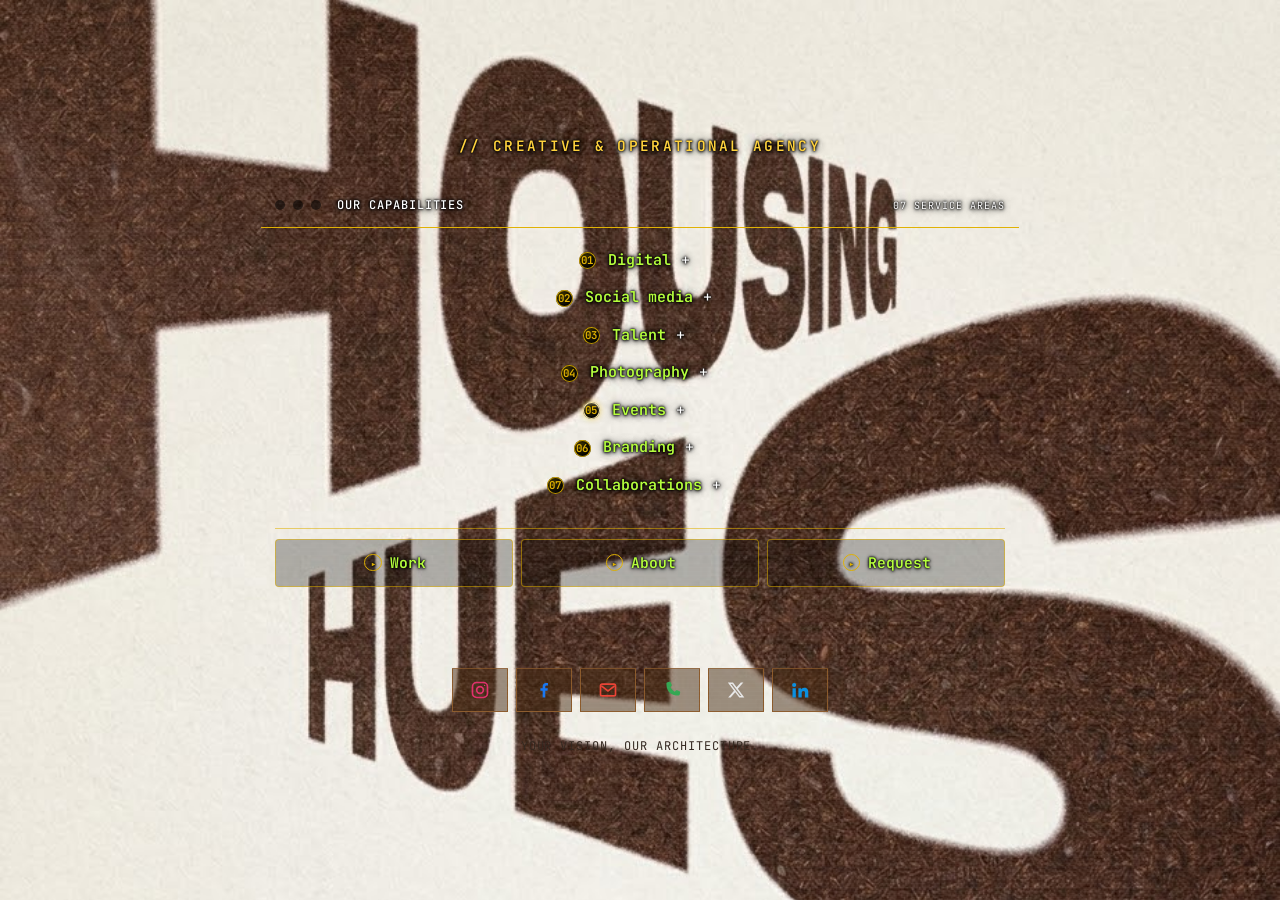
==== index.html @ b7e32d5a "Events: 1st headliner, more in store Co-Authored-By: Claude Sonnet 5.5 <noreply@anthropic.com> Claud" ====
<!doctype html>
<html lang="en">
<head>
<meta charset="utf-8">
<meta name="viewport" content="width=device-width,initial-scale=1,viewport-fit=cover">
<title>Housing Hues</title>
<link rel="stylesheet" href="https://fonts.googleapis.com/css2?family=Anton&family=JetBrains+Mono:wght@400;500&display=swap">
<style>
/* Layout: one glitching wordmark on black, then a single terminal window listing the work. Gold on black, condensed heads, mono body. */
:root{
  --bg:#000000;
  --fg:#f2f2f2;
  --ghost:#8a8a8a;
  --dim:#7d7d7d;
  --c1:#ff4d8d;--c2:#3ddcff;--c3:#b6ff3d;--c4:#ffd23d;
  --gold:#e0b100;
  --panel:#0b0b0b;
  --line:#262626;
  --display:"Anton","Impact","Arial Narrow",sans-serif;
  --mono:"JetBrains Mono","Fira Code",ui-monospace,Menlo,Consolas,monospace;
  color-scheme:dark;
}
*{box-sizing:border-box}
html{min-height:100%;overflow-x:hidden}
body{
  background:var(--bg);color:var(--fg);font-family:var(--mono);font-size:15px;line-height:1.7;margin:0;
  padding-block:0;padding-left:max(16px,env(safe-area-inset-left,0px));padding-right:max(16px,env(safe-area-inset-right,0px));
  min-height:100svh;min-height:100dvh;overflow-x:hidden;overflow-y:auto;display:flex;flex-direction:column;align-items:center;justify-content:center;gap:clamp(10px,2.6svh,24px);
  padding-top:env(safe-area-inset-top,0px);padding-bottom:max(10px,env(safe-area-inset-bottom,0px));
}
:focus-visible{outline:2px solid var(--gold);outline-offset:3px}
.sr-only{position:absolute;width:1px;height:1px;padding:0;margin:-1px;overflow:hidden;clip:rect(0,0,0,0);white-space:nowrap;border:0}

/* hero */
.hero{position:relative;flex:none;width:min(100vw,922px);aspect-ratio:922/1152;background:linear-gradient(to bottom,transparent 80%,var(--bg) 100%) center/100% 100% no-repeat,linear-gradient(to right,var(--bg) 0%,transparent 5%,transparent 95%,var(--bg) 100%) center/100% 100% no-repeat,url('housing-hues-hero-background.jpg') center/100% 100% no-repeat}
.stack{position:absolute;left:0;right:0;bottom:22%;display:grid;gap:clamp(6px,1.6svh,14px);justify-items:center;text-align:center;min-width:0}
.word{position:relative;width:min(100%,760px);margin:0;line-height:0;animation:jolt 4s steps(1) infinite}
.wordmark{display:block;width:100%;height:auto;overflow:visible}
.wordmark-text{font-family:var(--display);font-size:104px;letter-spacing:2px;fill:var(--c3);stroke:#263316;stroke-width:2px;paint-order:stroke fill;filter:drop-shadow(2px 0 var(--c1)) drop-shadow(-2px 0 var(--c2))}
.wordmark-cursor{position:absolute;right:8%;top:69%;display:block;width:clamp(4px,.8vw,7px);height:clamp(15px,2.5vw,23px);background:var(--gold);box-shadow:0 0 10px color-mix(in srgb,var(--gold) 55%,transparent);animation:blink 1s steps(1) infinite}
.sub{margin:0;font-size:clamp(.62rem,min(2.4vw,1.9svh),.9rem);letter-spacing:.16em;text-transform:uppercase;color:#342820}
.logo{width:auto;height:clamp(44px,11svh,100px);mix-blend-mode:lighten;animation:jolt 4s steps(1) infinite}
.cursor{display:inline-block;width:.42em;height:.8em;margin-left:.1em;background:var(--fg);vertical-align:-.04em;animation:blink 1s steps(1) infinite}

/* terminal */
.wrap{flex:none;width:100%;max-width:760px;margin-inline:auto;padding-bottom:0}
.term{background:transparent;color:var(--fg);border:1px solid transparent;border-radius:6px;overflow:hidden}
.term-bar{display:flex;align-items:center;gap:8px;padding:clamp(8px,1.5svh,12px) 14px;border-bottom:1px solid var(--line);font-size:12px;color:var(--dim)}
.term-bar i{width:10px;height:10px;border-radius:50%;background:#2a2a2a;display:block}
.term-title{margin:0 0 0 8px;color:#fff;font-size:12px;font-weight:500;letter-spacing:.08em;text-transform:uppercase}.term-bar .cnt{margin-left:auto;font-style:normal;font-size:10px;letter-spacing:.1em;text-transform:uppercase;color:#fff}
.cnt{margin-left:auto;white-space:nowrap;font-style:normal;font-size:11px;letter-spacing:.12em;color:#2f7bff}.cnt.red{color:#ff3b3b}.cnt .live-label{color:var(--c3)}.cnt .num{color:#2f7bff;font-weight:inherit}
.prog{height:2px;background:var(--line)}
.prog b{display:block;height:100%;width:100%;background:var(--gold);transition:width .5s ease}
.ln.pending .nm{color:var(--dim)}
.ln.pending .id{opacity:.25}
.ln.hit{animation:hit .7s ease-out}
@keyframes hit{0%{background:rgba(224,177,0,.28)}100%{background:transparent}}
.cnt.run{animation:blink 1s steps(1) infinite}
.code{margin:0;padding:clamp(8px,1.5svh,14px) 0;font-size:clamp(11px,min(3.1vw,2.1svh),14px);overflow-x:hidden;font:inherit;white-space:normal}
.ln{display:grid;grid-template-columns:38px minmax(0,1fr);gap:0;padding:clamp(1px,.5svh,3px) 14px clamp(1px,.5svh,3px) 0;white-space:normal;word-break:break-word;transition:background-color .16s ease,box-shadow .16s ease}
.ln:active{background:rgba(224,177,0,.16);box-shadow:inset 2px 0 var(--gold)}
.ln:hover{background:rgba(224,177,0,.07)}
.ln .n{text-align:right;padding-right:10px;white-space:nowrap;color:#4a4a4a;user-select:none}
.k{color:var(--c2)}.s{color:var(--c3)}.g{color:var(--gold)}.d{color:var(--dim)}
.ln a{color:inherit;text-decoration:none}.ln a:hover,.ln a:focus-visible{text-decoration:underline;text-underline-offset:3px}
.ln details{min-width:0}.ln summary{cursor:pointer;list-style:none;display:flex;align-items:center;gap:10px;padding:5px 12px 5px 0;color:#fff;text-shadow:0 1px 5px #000}.ln summary::-webkit-details-marker{display:none}.ln summary:focus-visible{outline:2px solid var(--gold);outline-offset:2px}.ln details[open] summary{color:#ffd23d;background-color:rgba(224,177,0,.08)}.ln .nm{font-weight:600}
.ln details[open] .dr{animation:details-in .18s ease-out both}
@keyframes details-in{from{opacity:.72;transform:translateY(-3px)}to{opacity:1;transform:translateY(0)}}
.ln summary::after{content:' +';color:var(--dim)}.ln details[open] summary::after{content:' −'}
@media (max-width:520px){.sx{display:none}.ln .id{margin:0 .6em 0 0}.ln summary{font-size:1.05em}.ln summary::after{float:right}}
.dr{margin:4px 0 8px;padding-left:14px;border-left:1px solid var(--line);font-size:.92em;color:var(--dim)}
.dr p{margin:0 0 4px}.dr a{color:var(--gold)}.dr .pg a{margin-right:12px;white-space:nowrap}
.id{display:inline-grid;place-items:center;width:1.45em;height:1.45em;border:1px solid var(--gold);border-radius:50%;color:var(--gold);font-size:.8em;margin:0 .2em;vertical-align:.05em}
.contact{position:relative;isolation:isolate;margin-top:clamp(8px,2svh,18px);padding:10px 12px;border:1px solid color-mix(in srgb,var(--gold) 42%,var(--line));border-left:3px solid var(--gold);background:linear-gradient(115deg,rgba(255,196,87,.09),rgba(12,15,20,.72) 38%,rgba(12,15,20,.92));box-shadow:0 8px 28px rgba(0,0,0,.24),inset 0 1px rgba(255,255,255,.035);transition:opacity .6s ease;overflow:hidden}
.contact::after{content:"";position:absolute;z-index:-1;top:-55%;left:-30%;width:45%;height:210%;background:linear-gradient(90deg,transparent,rgba(255,216,137,.09),transparent);transform:skewX(-22deg);pointer-events:none}
.contact.pending{opacity:0}
.contact-label{display:flex;align-items:center;justify-content:space-between;gap:12px;color:var(--dim);font:500 9px/1.2 "JetBrains Mono",monospace;letter-spacing:.15em;text-transform:uppercase}
.contact-label .online{display:inline-flex;align-items:center;gap:6px;color:var(--gold);letter-spacing:.1em}
.contact-label .online::before{content:"";width:6px;height:6px;border-radius:50%;background:#74e3a1;box-shadow:0 0 9px #74e3a1;animation:signal 1.6s ease-in-out infinite}
.contact-links{display:grid;grid-template-columns:repeat(3,minmax(0,1fr));gap:7px;margin-top:9px}
.contact-link{position:relative;display:flex;min-width:0;align-items:center;justify-content:center;gap:7px;padding:9px 8px;border:1px solid rgba(255,255,255,.09);background:rgba(255,255,255,.035);color:var(--fg);font-size:clamp(10px,1.75svh,13px);text-decoration:none;white-space:nowrap;overflow:hidden;transition:background .2s ease,border-color .2s ease,transform .2s ease,box-shadow .2s ease}
.contact:not(.pending) .contact-link{animation:channel-in .65s cubic-bezier(.2,.85,.25,1) both}
.contact:not(.pending) .contact-link:nth-child(2){animation-delay:.08s}.contact:not(.pending) .contact-link:nth-child(3){animation-delay:.16s}.contact:not(.pending) .contact-link:nth-child(4){animation-delay:.24s}.contact:not(.pending) .contact-link:nth-child(5){animation-delay:.32s}
.contact-link span{min-width:0;overflow:hidden;text-overflow:ellipsis}
.contact-link:hover,.contact-link:focus-visible{transform:translateY(-2px);background:rgba(255,196,87,.1);border-color:color-mix(in srgb,var(--gold) 65%,transparent);box-shadow:0 5px 18px rgba(255,196,87,.1);outline:none}
.contact-link:focus-visible{outline:2px solid var(--gold);outline-offset:2px}
.contact-link svg{width:1.1em;height:1.1em;flex:none}
.instagram svg{color:#e1306c}.facebook svg{color:#1877f2}.email svg{color:#ea4335}.call svg{color:#34a853}.x svg{color:#e7e7e7}.linkedin svg{color:#0a8fe0}
@keyframes channel-in{0%{opacity:0;transform:translateY(12px) scale(.96);clip-path:inset(0 0 100% 0)}70%{opacity:1;clip-path:inset(0)}100%{transform:translateY(0) scale(1);clip-path:inset(0)}}
@keyframes signal{50%{opacity:.42;box-shadow:0 0 3px #74e3a1}}

footer{padding-block:0;display:flex;justify-content:center;text-align:center;gap:12px;flex-wrap:wrap;font-size:12px;color:var(--dim);letter-spacing:.08em;text-transform:uppercase}

/* scanlines */
.scan{position:fixed;inset:0;pointer-events:none;background:repeating-linear-gradient(to bottom,transparent 0 3px,rgba(255,255,255,.018) 3px 4px)}
.bar{position:fixed;left:0;right:0;height:14vh;top:-20vh;pointer-events:none;background:linear-gradient(to bottom,transparent,rgba(255,255,255,.035),transparent);animation:roll 16s linear infinite}
@keyframes blink{50%{opacity:0}}
@keyframes roll{to{top:120vh}}
@keyframes jolt{0%,91%,100%{transform:none}92%{transform:translate(-6px,1px) skewX(-6deg)}94%{transform:translate(5px,-2px) skewX(4deg)}96%{transform:translate(-2px,0)}}
@keyframes slice-a{0%{clip-path:inset(0 0 100% 0)}10%{clip-path:inset(12% 0 70% 0)}20%{clip-path:inset(55% 0 20% 0)}30%{clip-path:inset(0 0 100% 0)}60%{clip-path:inset(78% 0 6% 0)}70%{clip-path:inset(30% 0 52% 0)}80%{clip-path:inset(0 0 100% 0)}}
@keyframes slice-b{0%{clip-path:inset(0 0 100% 0)}15%{clip-path:inset(40% 0 38% 0)}25%{clip-path:inset(8% 0 82% 0)}35%{clip-path:inset(0 0 100% 0)}65%{clip-path:inset(62% 0 14% 0)}75%{clip-path:inset(20% 0 66% 0)}85%{clip-path:inset(0 0 100% 0)}}
@media (prefers-reduced-motion:reduce){.cnt.run,.ln.hit,.word,.wordmark-cursor,.bar,.logo,.ln details[open] .dr{animation:none}.contact-label .online::before{animation:none}.contact:not(.pending) .contact-link{animation:none}}
@media (max-width:520px){body{justify-content:flex-start;gap:clamp(12px,3svh,20px);padding-top:max(16px,env(safe-area-inset-top,0px));padding-bottom:max(16px,env(safe-area-inset-bottom,0px))}.ln{grid-template-columns:30px minmax(0,1fr)}.term-bar{padding-inline:10px}.term-bar .cnt{font-size:9px}.contact-links{grid-template-columns:repeat(2,minmax(0,1fr))}.contact-link:last-child:nth-child(odd){grid-column:1/-1}}

/* full-page lettering background, services box transparent, vivid text with dark halo */
:root{--bg:#eeeae0;color-scheme:light}
html{background:var(--bg) url('housing-hues-hero-background.jpg') center top/cover no-repeat fixed}
body{background:transparent;color:#342820}
.hero{width:100%;aspect-ratio:auto;background:none}
.stack{position:static}
.term{background:transparent;border-color:transparent}
.term-bar,.ln summary,.ln .n,.dr,.cnt{text-shadow:0 0 2px #000,0 0 3px #000,0 1px 4px #000,0 0 8px rgba(0,0,0,.85)}
.term-bar{color:#f2f2f2;border-bottom-color:var(--gold)}
.term-bar i{background:rgba(0,0,0,.55)}
.ln .n{color:#e8e8e8}
.ln .s,.ln .nm,.ln.pending .nm{color:#b6ff3d;font-weight:600}
.ln .id{border-color:var(--gold);color:var(--gold);background:rgba(0,0,0,.7);text-shadow:none}
.ln summary::after{color:#fff}
.ln:hover{background:rgba(0,0,0,.18)}
.dr{color:#fff;border-left-color:var(--gold)}
.dr a{color:#ffd23d;font-weight:600}
.cnt .lv,.cnt .live-label{color:#b6ff3d;font-weight:700}.cnt .num{color:#5b9bff;font-weight:700}.cnt.red{color:#ff5a5a}.cnt{color:#5b9bff}
.prog b{background:var(--gold)}
footer{color:#342820}
.sub{color:#ffd23d;font-weight:600;text-shadow:0 0 2px #000,0 0 3px #000,0 1px 4px #000,0 0 8px rgba(0,0,0,.85)}
@media (max-width:520px){body{justify-content:flex-end;padding-bottom:max(28px,env(safe-area-inset-bottom,0px))}}
.more{display:flex;gap:10px;margin:10px 14px 4px 38px;padding-top:10px;border-top:1px solid rgba(224,177,0,.55)}.more a{flex:1;display:flex;align-items:center;justify-content:center;gap:8px;min-height:48px;color:#b6ff3d;font-weight:600;text-decoration:none;border:1px solid rgba(224,177,0,.55);border-radius:4px;background:rgba(0,0,0,.28);text-shadow:0 0 2px #000,0 0 3px #000,0 1px 4px #000}.more a:hover,.more a:focus-visible{background:rgba(0,0,0,.45);text-decoration:underline;text-underline-offset:3px}.more .id{color:var(--gold)}@media (max-width:520px){.more{margin-left:30px}}
.contact-links{display:flex;flex-wrap:nowrap;justify-content:center;gap:8px;margin-top:8px}.contact-link{flex:1 1 0;max-width:56px;min-width:40px;height:44px;padding:0}.contact-link:last-child:nth-child(odd){grid-column:auto}.contact-link span{position:absolute;width:1px;height:1px;overflow:hidden;clip:rect(0 0 0 0);white-space:nowrap}.contact-link svg{width:20px;height:20px}
.note{display:flex;align-items:center;justify-content:space-between;gap:12px;margin:6px 14px 0 38px;min-height:34px;color:#fff;font-size:12px;letter-spacing:.04em;text-shadow:0 0 2px #000,0 0 3px #000,0 1px 4px #000}.note-text{margin:0;min-width:0}.note-text.typing::after{content:"▌";margin-left:2px;animation:blink 1s steps(1) infinite}.react{display:flex;gap:2px;flex:none}.react button{background:none;border:0;color:#fff;opacity:.45;padding:0;width:30px;height:30px;display:grid;place-items:center;cursor:pointer;filter:drop-shadow(0 0 2px #000)}.react button:hover,.react button:focus-visible{opacity:.9}.react button[aria-pressed="true"]{opacity:1}.react svg{width:14px;height:14px}.react[hidden]{display:none}@media (max-width:520px){.note{margin-left:30px}}
.note{flex-direction:column;justify-content:center;text-align:center;gap:0;margin:8px 14px 0}.note-text{min-height:1.7em}.react{justify-content:center}.react[hidden]{display:flex;visibility:hidden}@media (max-width:520px){.note{margin:8px 14px 0}}
.ln summary{justify-content:center;padding-right:0}.ln summary::after{float:none}.ln .s{flex:0 1 auto}.dr{text-align:center;border-left:0;padding-left:0}.dr .pg a{margin:0 6px}@media (max-width:520px){.ln summary::after{float:none}}
.ln,.ln{grid-template-columns:minmax(0,1fr)}.ln .n{display:none}.more{margin-left:14px;margin-right:14px}@media (max-width:520px){.ln{grid-template-columns:minmax(0,1fr);padding-left:0}.more{margin-left:14px}}
.ln summary{padding-top:6px;padding-bottom:6px}.ln{padding-top:0;padding-bottom:0}
.ln summary .id{width:auto;min-width:2.1em;height:1.7em;padding:0 .4em;border-radius:999px;font-size:.72em;font-variant-numeric:tabular-nums;letter-spacing:.04em;transition:background-color .16s ease,color .16s ease}
.ln details[open] summary .id{background:var(--gold);color:#000}
.id.live{position:relative}.id.live::after{content:"";position:absolute;top:-2px;right:-2px;width:7px;height:7px;border-radius:50%;background:#74e3a1;box-shadow:0 0 8px #74e3a1;animation:signal 1.6s ease-in-out infinite}
@media (prefers-reduced-motion:reduce){.id.live::after{animation:none}}
.ln summary button.id{appearance:none;-webkit-appearance:none;font-family:inherit;line-height:1;cursor:pointer;position:relative}
.ln summary button.id::before{content:"";position:absolute;inset:-13px}
.ln summary button.id{display:flex;width:calc(2.5em - 10px);height:calc(2.5em - 10px);min-width:0;padding:0;border-radius:50%;border:0;background:transparent;box-shadow:none;font-weight:600}
.ln summary button.id .coin{display:grid;place-items:center;flex:1 1 auto;align-self:stretch;border-radius:50%;background:radial-gradient(circle at 35% 30%,#3a3000,#000 70%);box-shadow:inset 0 0 0 1px rgba(224,177,0,.85);will-change:transform;animation:hh-idle 5s ease-in-out infinite;animation-delay:calc(var(--i,0) * -.7s)}
.ln details[open] summary button.id{background:transparent;color:var(--gold)}
.ln summary button.id[aria-expanded="true"] .coin{background:var(--gold);color:#000;animation:hh-sway 5s ease-in-out infinite;animation-delay:0s}
.ln summary button.id.flip .coin{animation:hh-flip 1.5s cubic-bezier(.16,.8,.24,1) 1 both;animation-delay:0s}
@keyframes hh-idle{0%,100%{transform:perspective(220px) rotateX(0)}50%{transform:perspective(220px) rotateX(35deg)}}
@keyframes hh-flip{from{transform:perspective(220px) rotateY(0)}to{transform:perspective(220px) rotateY(720deg)}}
@keyframes hh-sway{0%,100%{transform:perspective(220px) rotateY(0)}25%{transform:perspective(220px) rotateY(18deg)}75%{transform:perspective(220px) rotateY(-18deg)}}
.info{margin:4px 14px 10px;padding:10px 12px;border:1px solid var(--gold);background:rgba(0,0,0,.55);color:#fff;text-align:center;font-size:.92em;text-shadow:0 0 2px #000,0 0 3px #000,0 1px 4px #000;animation:details-in .18s ease-out both}
.info[hidden]{display:none}
.info p{margin:0 0 6px}
.info .cta{color:#ffd23d;font-weight:600;text-decoration:none}
.info .cta:hover,.info .cta:focus-visible{text-decoration:underline;text-underline-offset:3px}
.contact{padding:0;border:0;background:none;box-shadow:none;overflow:visible}
.contact::after{display:none}
.contact-links{margin-top:0}
.contact-link{border:1.5px solid #8b5a2b;background:rgba(70,42,18,.5)}
@media (prefers-reduced-motion:reduce){.ln summary button.id .coin,.ln summary button.id[aria-expanded="true"] .coin,.ln summary button.id.flip .coin{animation:none}.info{animation:none}}
.more{gap:8px}.more a{gap:6px;padding:0 6px;font-size:.92rem;white-space:nowrap}.more .id{font-size:.8em}.more a{min-width:0}@media (max-width:340px){.more a{font-size:.78rem;gap:4px;padding:0 4px}}
.info .hk{font-weight:700;letter-spacing:.02em;margin-bottom:4px}
.dr .dh{font-weight:700;color:#fff}.dh .tap{color:var(--gold,#e0b100);margin-right:4px;font-size:.85em}
.id.live::after{display:none}
.ln summary button.id.live .coin{position:relative;overflow:hidden;box-shadow:inset 0 0 0 1px rgba(255,236,170,.95),inset 0 2px 3px rgba(255,255,255,.35),0 0 6px rgba(224,177,0,.55)}
.ln summary button.id.live .coin::after{content:"";position:absolute;inset:-10%;border-radius:50%;pointer-events:none;mix-blend-mode:screen;background:linear-gradient(115deg,transparent 32%,rgba(255,255,255,.9) 47%,rgba(255,244,200,.25) 56%,transparent 68%);transform:translateX(-135%);animation:hh-sheen 3.4s ease-in-out infinite}
@keyframes hh-sheen{0%,50%{transform:translateX(-135%)}80%,100%{transform:translateX(135%)}}
@media (prefers-reduced-motion:reduce){.ln summary button.id.live .coin::after{animation:none;transform:translateX(0);opacity:.4}}
</style>
</head>
<body>
<section class="hero">
  <div class="stack">
    <h1 class="sr-only">Housing Hues</h1>
    <p class="sub">// Creative &amp; Operational Agency</p>
  </div>
</section>

<main class="wrap">
  <div class="term">
    <div class="term-bar"><i></i><i></i><i></i><h2 class="term-title">Our capabilities</h2><span class="cnt">07 service areas</span></div>
    <section class="code" aria-label="Housing Hues service areas">
      <div class="ln"><details><summary><button type="button" class="id" aria-expanded="false" aria-controls="info-1" aria-label="01 Digital: full breakdown"><span class="coin">01</span></button><span class="s"><span class="nm">Digital</span></span></summary><div class="dr"><p class="dh"><span class="tap" aria-hidden="true">◉</span> Your business, built to run online.</p><p class="pg"><a href="https://www.instagram.com/huesinit/" target="_blank" rel="noopener">@huesinit ↗</a><a href="https://www.facebook.com/huesforit" target="_blank" rel="noopener">Hues In IT (Facebook) ↗</a></p></div></details><div class="info" id="info-1" hidden><p>Websites, funnels and digital marketing playbooks, designed and built around how you actually work. Need something that doesn't exist yet? We build custom tools and software too.</p><a class="cta" href="request.html?service=Digital">Request this →</a></div></div>
      <div class="ln"><details><summary><button type="button" class="id" aria-expanded="false" aria-controls="info-2" aria-label="02 Social media: full breakdown"><span class="coin">02</span></button><span class="s"><span class="nm">Social media</span></span></summary><div class="dr"><p class="dh"><span class="tap" aria-hidden="true">◉</span> Pages that look like the brand and work like a business.</p><p class="pg"><a href="https://www.instagram.com/easychanaa/" target="_blank" rel="noopener">Easy Chanaa ↗</a> <a href="https://www.instagram.com/housinghues/" target="_blank" rel="noopener">Housing Hues ↗</a></p></div></details><div class="info" id="info-2" hidden><p>Content and page management for brands and creators. The team that makes the visuals also runs the page, so the feed, the look and the message stay in step.</p><a class="cta" href="request.html?service=Social%20media">Request this →</a></div></div>
      <div class="ln"><details><summary><button type="button" class="id" aria-expanded="false" aria-controls="info-3" aria-label="03 Talent: full breakdown"><span class="coin">03</span></button><span class="s"><span class="nm">Talent</span></span></summary><div class="dr"><p class="dh"><span class="tap" aria-hidden="true">◉</span> Book the people we manage, through one team.</p><a href="talent.html">Meet the talent →</a></div></details><div class="info" id="info-3" hidden><p>Models and artists we represent, for shoots, shows and campaigns. Tell us the job, the date and the budget. We confirm availability and fees, so you deal with one contact, not five.</p><a class="cta" href="request.html?service=Talent">Request this →</a></div></div>
      <div class="ln"><details><summary><button type="button" class="id" aria-expanded="false" aria-controls="info-4" aria-label="04 Photography: full breakdown"><span class="coin">04</span></button><span class="s"><span class="nm">Photography</span></span></summary><div class="dr"><p class="dh"><span class="tap" aria-hidden="true">◉</span> Pictures that carry the brand.</p><a href="https://www.instagram.com/018productions/" target="_blank" rel="noopener">@018productions →</a></div></details><div class="info" id="info-4" hidden><p>Shoots, portraits and campaign photography with 018 Productions, planned around what the work has to do, not just how it looks.</p><a class="cta" href="request.html?service=Photography">Request this →</a></div></div>
      <div class="ln"><details><summary><button type="button" class="id live" aria-expanded="false" aria-controls="info-5" aria-label="05 Events: full breakdown"><span class="coin">05</span></button><span class="s"><span class="nm">Events</span></span></summary><div class="dr"><p class="dh"><span class="tap" aria-hidden="true">◉</span> Events people turn up for.</p><a href="https://www.instagram.com/mrwaitsi_/p/DfP0VzdOXqB/?hl=en" target="_blank" rel="noopener">Event announcement ↗</a> <a href="https://www.instagram.com/sfi.lata/" target="_blank" rel="noopener">@sfi.lata →</a></div></details><div class="info" id="info-5" hidden><p>Production, promotion and live experiences, with the line-up, the promo and the content working as one plan.</p><p><strong>UP NEXT //</strong> Klerksdorp Summer Blow · 19 Dec 2026 · New Axis at Thys Joint</p><p>1st headliner: Bafana ba Mopresso · MC: Boyofcheese · Many more in store.</p><p>In collaboration with Creativeskonnect, Fwesh Visuals and Thys Joint.</p><a class="cta" href="request.html?service=Events">Request this →</a></div></div>
      <div class="ln"><details><summary><button type="button" class="id" aria-expanded="false" aria-controls="info-6" aria-label="06 Branding: full breakdown"><span class="coin">06</span></button><span class="s"><span class="nm">Branding</span></span></summary><div class="dr"><p class="dh"><span class="tap" aria-hidden="true">◉</span> A brand that holds up beyond the logo.</p><a href="branding.html">See the work →</a></div></details><div class="info" id="info-6" hidden><p>Identity, visual systems, campaign creative, character design and brand world-building. The whole look, built to carry across the page, the poster and the screen.</p><a class="cta" href="request.html?service=Branding">Request this →</a></div></div>
      <div class="ln"><details><summary><button type="button" class="id" aria-expanded="false" aria-controls="info-7" aria-label="07 Collaborations: full breakdown"><span class="coin">07</span></button><span class="s"><span class="nm">Collaborations</span></span></summary><div class="dr"><p class="dh"><span class="tap" aria-hidden="true">◉</span> Proof of the work, and who it was with.</p><a href="collabs.html">See collaborations →</a></div></details><div class="info" id="info-7" hidden><p>People and brands we've worked with, and the posts that show it. Have an idea? Propose one.</p><a class="cta" href="request.html?service=Other">Propose a collaboration →</a></div></div>
    </section>
    <nav class="more" aria-label="More">
      <a href="work.html"><span class="id">▸</span><span class="nm">Work</span></a>
      <a href="about.html"><span class="id">▸</span><span class="nm">About</span></a>
      <a href="request.html"><span class="id">▸</span><span class="nm">Request</span></a>
    </nav>
  </div>
  <aside class="note" aria-label="Note of the day">
    <p class="note-text" id="noteText" aria-live="polite"></p>
    <div class="react" id="react" hidden>
      <button type="button" data-k="heart" aria-label="Heart"><svg viewBox="0 0 24 24" fill="none" stroke="currentColor" stroke-width="2" stroke-linecap="round" stroke-linejoin="round" aria-hidden="true"><path d="M12 21s-7-4.6-9.3-9.1C1.2 8.8 2.9 5 6.4 5c2 0 3.3 1.1 3.6 1.6.3-.5 1.6-1.6 3.6-1.6 3.5 0 5.2 3.8 3.7 6.9C19 16.4 12 21 12 21Z"/></svg></button>
      <button type="button" data-k="thumbs_down" aria-label="Thumbs down"><svg viewBox="0 0 24 24" fill="none" stroke="currentColor" stroke-width="2" stroke-linecap="round" stroke-linejoin="round" aria-hidden="true"><path d="M17 14V3M9 21l-.3-.1c-1.2-.4-1.8-1.8-1.3-3L8.5 15H4.7a2 2 0 0 1-2-2.3l1.2-7A2 2 0 0 1 5.900 4H17v10l-4 7a1.800 1.800 0 0 1-2.100.9Z"/></svg></button>
    </div>
  </aside>
  <div class="contact" aria-label="Contact Housing Hues">
    
    <div class="contact-links">
    <a class="contact-link instagram" href="https://www.instagram.com/housinghues/" target="_blank" rel="noopener" aria-label="Instagram: housinghues">
      <svg viewBox="0 0 24 24" aria-hidden="true" fill="none" stroke="currentColor" stroke-width="2"><rect x="3" y="3" width="18" height="18" rx="5"></rect><circle cx="12" cy="12" r="4"></circle><circle cx="17.5" cy="6.5" r=".8" fill="currentColor" stroke="none"></circle></svg>
      <span>housinghues</span>
    </a>
    <a class="contact-link facebook" href="https://facebook.com/HousingHues" target="_blank" rel="noopener" aria-label="Facebook: Housing Hues">
      <svg viewBox="0 0 24 24" aria-hidden="true" fill="currentColor"><path d="M13.5 21v-8h2.7l.4-3h-3.1V8.1c0-.9.3-1.6 1.6-1.6h1.7V3.8c-.3 0-1.3-.1-2.4-.1-2.4 0-4 1.5-4 4.1V10H7.7v3h2.7v8h3.1Z"></path></svg>
      <span>Housing Hues</span>
    </a>
    <a class="contact-link email" href="mailto:housinghues@gmail.com" aria-label="Email: housinghues@gmail.com">
      <svg viewBox="0 0 24 24" aria-hidden="true" fill="none" stroke="currentColor" stroke-width="2"><rect x="3" y="5" width="18" height="14" rx="2"></rect><path d="m4 7 8 6 8-6"></path></svg>
      <span>housinghues@gmail.com</span>
    </a>
    <a class="contact-link call" href="tel:+27604561732" aria-label="Call: +27 60 456 1732">
      <svg viewBox="0 0 24 24" aria-hidden="true" fill="currentColor"><path d="M6.6 2.8 9 2.2c.6-.2 1.2.1 1.5.7l1.2 2.9c.2.5.1 1.1-.3 1.5L10 8.7a14.3 14.3 0 0 0 5.3 5.3l1.4-1.4c.4-.4 1-.5 1.5-.3l2.9 1.2c.6.3.9.9.7 1.5l-.6 2.4c-.2.8-.9 1.3-1.7 1.3C10.4 18.7 5.3 13.6 5.3 4.5c0-.8.5-1.5 1.3-1.7Z"></path></svg>
      <span>Calls: +27 60 456 1732</span>
    </a>
    <a class="contact-link x" href="https://x.com/Housinghues" target="_blank" rel="noopener" aria-label="X: Housinghues">
      <svg viewBox="0 0 24 24" aria-hidden="true" fill="currentColor"><path d="M17.8 3h3L14.2 10.6 22 21h-6.1l-4.8-6.3L5.6 21h-3l7-8.1L2.2 3h6.2l4.3 5.7L17.8 3Zm-1.1 16.2h1.7L7.4 4.7H5.6l11.1 14.5Z"></path></svg>
      <span>@Housinghues</span>
    </a>
    <a class="contact-link linkedin" href="https://www.linkedin.com/in/housing-hues-undefined-91669a42a" target="_blank" rel="noopener" aria-label="LinkedIn: Housing Hues">
      <svg viewBox="0 0 24 24" aria-hidden="true" fill="currentColor"><path d="M4.98 3.5a2.5 2.5 0 1 1 0 5 2.5 2.5 0 0 1 0-5ZM3 9.75h4V21H3V9.75Zm6.5 0h3.83v1.54h.05c.53-.96 1.84-1.97 3.78-1.97 4.04 0 4.79 2.57 4.79 5.9V21h-4v-5.1c0-1.22-.02-2.78-1.8-2.78-1.8 0-2.07 1.3-2.07 2.69V21h-4V9.75Z"></path></svg>
      <span>Housing Hues</span>
    </a>
    </div>
  </div>
</main>

<div class="wrap"><footer><span>Your vision, our architecture.</span></footer></div>
<script>
(function(){
  var count=document.querySelector('.cnt'), total=document.querySelectorAll('.ln').length;
  if(!count || !total || (window.matchMedia && matchMedia('(prefers-reduced-motion: reduce)').matches)) return;
  var current=0;
  count.textContent='0' + total + ' service areas';
  function step(){
    current++;
    count.textContent='0' + current + ' / 0' + total;
    if(current < total) setTimeout(step, 55);
    else setTimeout(function(){ count.textContent='0' + total + ' service areas'; }, 180);
  }
  setTimeout(step, 80);
})();
</script>
<script>
(function(){
var B='https://hxcskyrsgvojixtjtjlx.supabase.co/rest/v1/',K='sb_publishable_uy9UK3ULBgv5Ebhx29_YLw_nQh7PuH3',H={apikey:K,Authorization:'Bearer '+K};
var t=document.getElementById('noteText'),r=document.getElementById('react'),id=null;
function ls(g,v){try{return v===undefined?localStorage.getItem(g):localStorage.setItem(g,v)}catch(e){return null}}
function type(x){
  if(window.matchMedia&&matchMedia('(prefers-reduced-motion: reduce)').matches){t.textContent=x;r.hidden=false;return}
  var i=0;t.classList.add('typing');
  (function n(){t.textContent=x.slice(0,++i);if(i<x.length)setTimeout(n,45);else{t.classList.remove('typing');r.hidden=false}})();
}
fetch(B+'notes?select=id,text&published=eq.true',{headers:H}).then(function(x){if(!x.ok)throw 0;return x.json()}).then(function(d){
  if(!d.length)return;var n=d[Math.floor(Math.random()*d.length)];id=n.id;
  var done=ls('hh-react-'+id);if(done)[].forEach.call(r.children,function(b){b.disabled=true;b.setAttribute('aria-pressed',b.dataset.k===done)});
  setTimeout(function(){type(n.text)},1400);
}).catch(function(){});
r.addEventListener('click',function(e){
  var b=e.target.closest('button');if(!b||!id||ls('hh-react-'+id))return;
  ls('hh-react-'+id,b.dataset.k);
  [].forEach.call(r.children,function(x){x.disabled=true;x.setAttribute('aria-pressed',x===b)});
  fetch(B+'reactions',{method:'POST',headers:{apikey:K,Authorization:'Bearer '+K,'Content-Type':'application/json',Prefer:'return=minimal'},body:JSON.stringify({note_id:id,kind:b.dataset.k})}).catch(function(){});
});
})();
</script>
<script>
(function(){
  var reduce=window.matchMedia&&matchMedia('(prefers-reduced-motion: reduce)').matches;
  [].forEach.call(document.querySelectorAll('.ln'),function(row,i){
    row.style.setProperty('--i',i);
    var b=row.querySelector('button.id'),p=row.querySelector('.info');
    if(!b||!p)return;
    b.addEventListener('click',function(e){
      e.preventDefault();e.stopPropagation();
      var open=b.getAttribute('aria-expanded')==='true';
      b.setAttribute('aria-expanded',String(!open));
      p.hidden=open;
      if(!open&&!reduce){b.classList.remove('flip');void b.offsetWidth;b.classList.add('flip');}
    });
    b.addEventListener('animationend',function(e){if(e.animationName==='hh-flip')b.classList.remove('flip');});
  });
})();
</script>
<div class="scan"></div>
<div class="bar"></div>
<script>window.va=window.va||function(){(window.vaq=window.vaq||[]).push(arguments)}</script><script defer src="/_vercel/insights/script.js"></script></body>
</html>
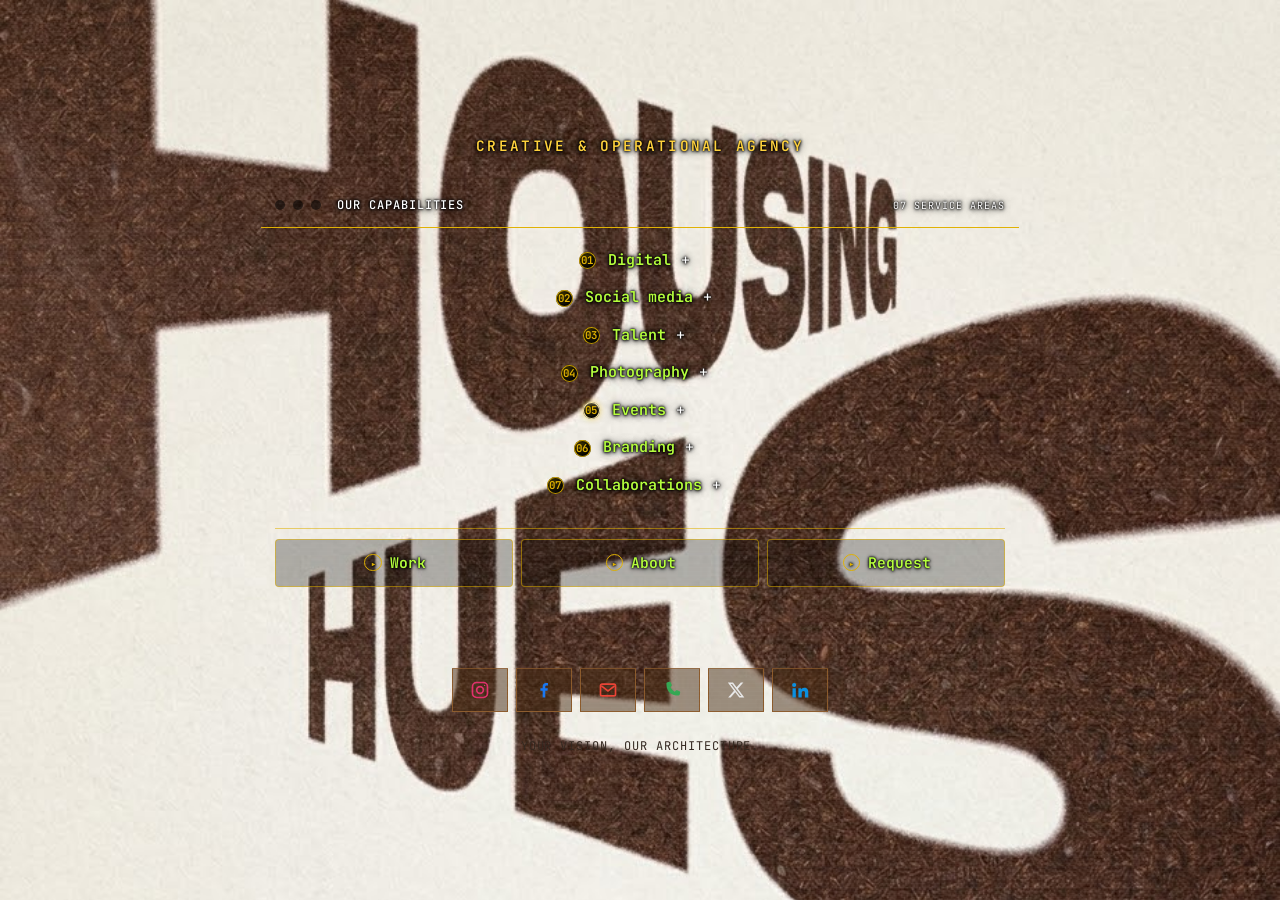
==== commit ad405d48: "Home: drop // before tagline Co-Authored-By: Claude Sonnet 5.5 <noreply@anthropic.com> Claude-Sessio" ====
--- a/index.html
+++ b/index.html
@@ -169,7 +169,7 @@
 <section class="hero">
   <div class="stack">
     <h1 class="sr-only">Housing Hues</h1>
-    <p class="sub">// Creative &amp; Operational Agency</p>
+    <p class="sub">Creative &amp; Operational Agency</p>
   </div>
 </section>
 
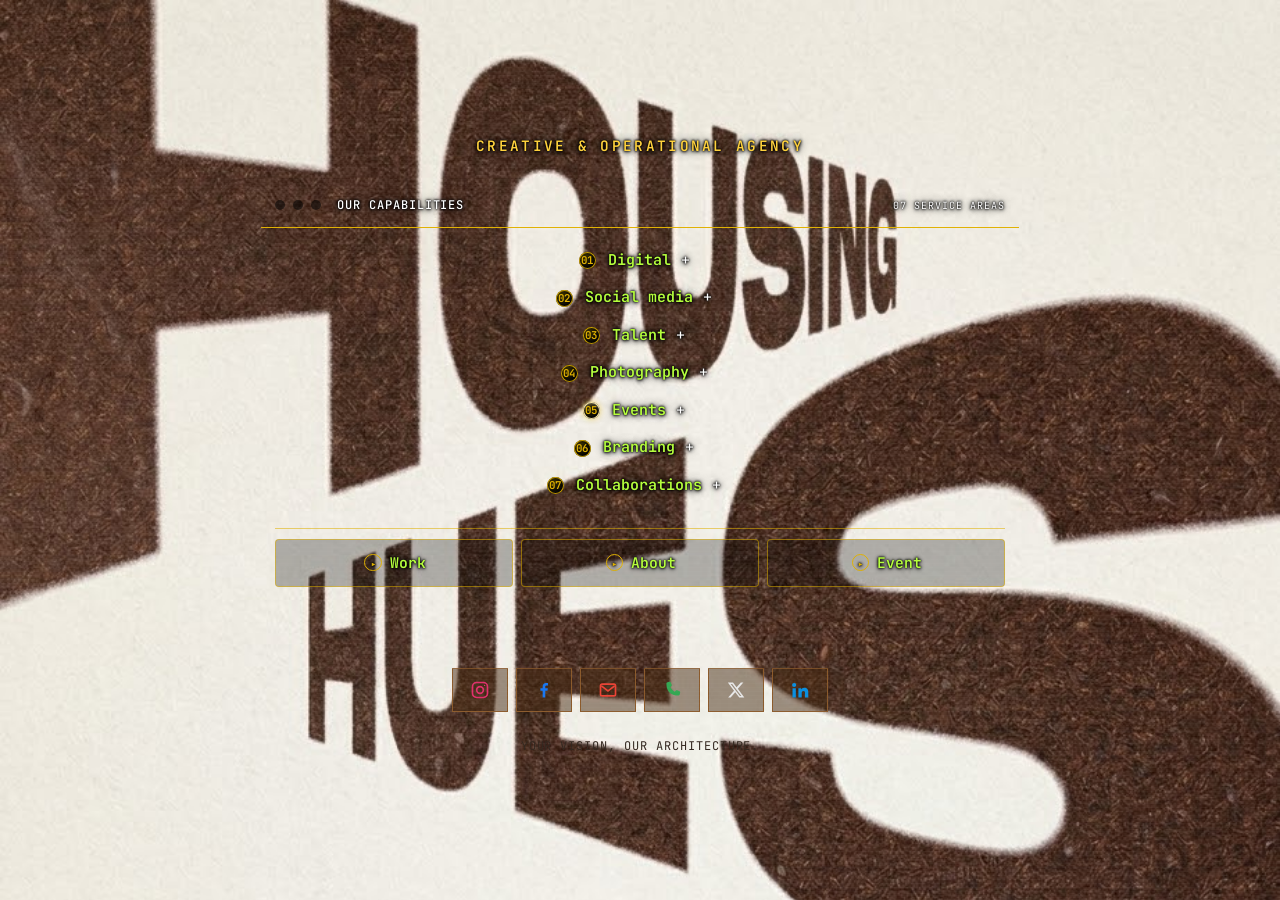
==== commit 8e700dfd: "Menu: Event link to Summer Blow replaces duplicate Request Co-Authored-By: Claude Sonnet 5.5 <norepl" ====
--- a/index.html
+++ b/index.html
@@ -181,14 +181,14 @@
       <div class="ln"><details><summary><button type="button" class="id" aria-expanded="false" aria-controls="info-2" aria-label="02 Social media: full breakdown"><span class="coin">02</span></button><span class="s"><span class="nm">Social media</span></span></summary><div class="dr"><p class="dh"><span class="tap" aria-hidden="true">◉</span> Pages that look like the brand and work like a business.</p><p class="pg"><a href="https://www.instagram.com/easychanaa/" target="_blank" rel="noopener">Easy Chanaa ↗</a> <a href="https://www.instagram.com/housinghues/" target="_blank" rel="noopener">Housing Hues ↗</a></p></div></details><div class="info" id="info-2" hidden><p>Content and page management for brands and creators. The team that makes the visuals also runs the page, so the feed, the look and the message stay in step.</p><a class="cta" href="request.html?service=Social%20media">Request this →</a></div></div>
       <div class="ln"><details><summary><button type="button" class="id" aria-expanded="false" aria-controls="info-3" aria-label="03 Talent: full breakdown"><span class="coin">03</span></button><span class="s"><span class="nm">Talent</span></span></summary><div class="dr"><p class="dh"><span class="tap" aria-hidden="true">◉</span> Book the people we manage, through one team.</p><a href="talent.html">Meet the talent →</a></div></details><div class="info" id="info-3" hidden><p>Models and artists we represent, for shoots, shows and campaigns. Tell us the job, the date and the budget. We confirm availability and fees, so you deal with one contact, not five.</p><a class="cta" href="request.html?service=Talent">Request this →</a></div></div>
       <div class="ln"><details><summary><button type="button" class="id" aria-expanded="false" aria-controls="info-4" aria-label="04 Photography: full breakdown"><span class="coin">04</span></button><span class="s"><span class="nm">Photography</span></span></summary><div class="dr"><p class="dh"><span class="tap" aria-hidden="true">◉</span> Pictures that carry the brand.</p><a href="https://www.instagram.com/018productions/" target="_blank" rel="noopener">@018productions →</a></div></details><div class="info" id="info-4" hidden><p>Shoots, portraits and campaign photography with 018 Productions, planned around what the work has to do, not just how it looks.</p><a class="cta" href="request.html?service=Photography">Request this →</a></div></div>
-      <div class="ln"><details><summary><button type="button" class="id live" aria-expanded="false" aria-controls="info-5" aria-label="05 Events: full breakdown"><span class="coin">05</span></button><span class="s"><span class="nm">Events</span></span></summary><div class="dr"><p class="dh"><span class="tap" aria-hidden="true">◉</span> Events people turn up for.</p><a href="https://www.instagram.com/mrwaitsi_/p/DfP0VzdOXqB/?hl=en" target="_blank" rel="noopener">Event announcement ↗</a> <a href="https://www.instagram.com/sfi.lata/" target="_blank" rel="noopener">@sfi.lata →</a></div></details><div class="info" id="info-5" hidden><p>Production, promotion and live experiences, with the line-up, the promo and the content working as one plan.</p><p><strong>UP NEXT //</strong> Klerksdorp Summer Blow · 19 Dec 2026 · New Axis at Thys Joint</p><p>1st headliner: Bafana ba Mopresso · MC: Boyofcheese · Many more in store.</p><p>In collaboration with Creativeskonnect, Fwesh Visuals and Thys Joint.</p><a class="cta" href="request.html?service=Events">Request this →</a></div></div>
+      <div class="ln"><details><summary><button type="button" class="id live" aria-expanded="false" aria-controls="info-5" aria-label="05 Events: full breakdown"><span class="coin">05</span></button><span class="s"><span class="nm">Events</span></span></summary><div class="dr"><p class="dh"><span class="tap" aria-hidden="true">◉</span> Events people turn up for.</p><a href="https://www.instagram.com/mrwaitsi_/p/DfP0VzdOXqB/?hl=en" target="_blank" rel="noopener">Event announcement ↗</a> <a href="https://www.instagram.com/sfi.lata/" target="_blank" rel="noopener">@sfi.lata →</a></div></details><div class="info" id="info-5" hidden><p>Production, promotion and live experiences, with the line-up, the promo and the content working as one plan.</p><p><strong>UP NEXT //</strong> Klerksdorp Summer Blow · 19 Dec 2026 · New Axis at Thys Joint</p><p>1st headliner: Bafana ba Mopresso · MC: Boyofcheese · Many more in store.</p><p>In collaboration with Creativeskonnect, Fwesh Visuals and Thys Joint.</p><a class="cta" href="summerblow.html">Summer Blow details →</a><a class="cta" href="request.html?service=Events">Request this →</a></div></div>
       <div class="ln"><details><summary><button type="button" class="id" aria-expanded="false" aria-controls="info-6" aria-label="06 Branding: full breakdown"><span class="coin">06</span></button><span class="s"><span class="nm">Branding</span></span></summary><div class="dr"><p class="dh"><span class="tap" aria-hidden="true">◉</span> A brand that holds up beyond the logo.</p><a href="branding.html">See the work →</a></div></details><div class="info" id="info-6" hidden><p>Identity, visual systems, campaign creative, character design and brand world-building. The whole look, built to carry across the page, the poster and the screen.</p><a class="cta" href="request.html?service=Branding">Request this →</a></div></div>
       <div class="ln"><details><summary><button type="button" class="id" aria-expanded="false" aria-controls="info-7" aria-label="07 Collaborations: full breakdown"><span class="coin">07</span></button><span class="s"><span class="nm">Collaborations</span></span></summary><div class="dr"><p class="dh"><span class="tap" aria-hidden="true">◉</span> Proof of the work, and who it was with.</p><a href="collabs.html">See collaborations →</a></div></details><div class="info" id="info-7" hidden><p>People and brands we've worked with, and the posts that show it. Have an idea? Propose one.</p><a class="cta" href="request.html?service=Other">Propose a collaboration →</a></div></div>
     </section>
     <nav class="more" aria-label="More">
       <a href="work.html"><span class="id">▸</span><span class="nm">Work</span></a>
       <a href="about.html"><span class="id">▸</span><span class="nm">About</span></a>
-      <a href="request.html"><span class="id">▸</span><span class="nm">Request</span></a>
+      <a href="summerblow.html"><span class="id">▸</span><span class="nm">Event</span></a>
     </nav>
   </div>
   <aside class="note" aria-label="Note of the day">
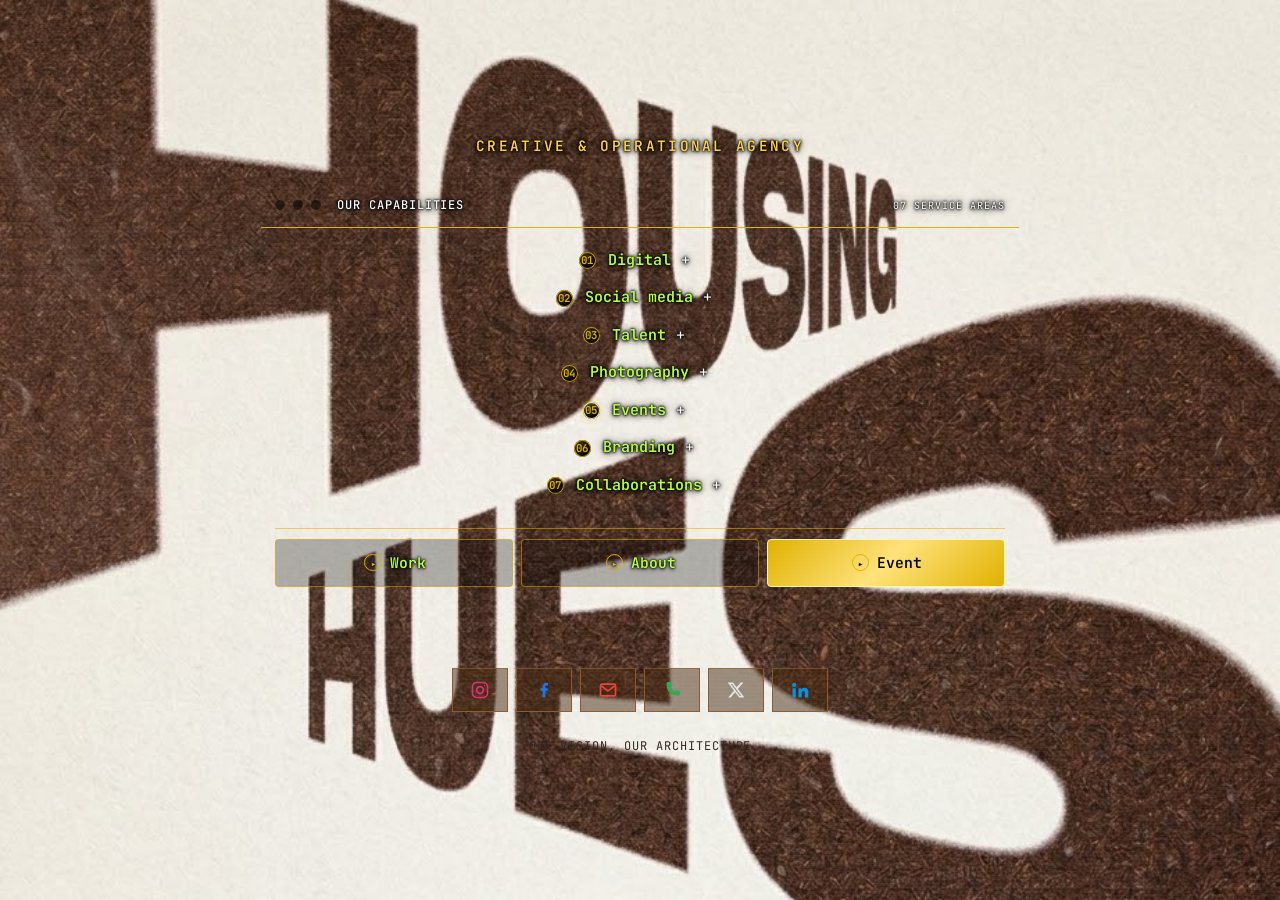
==== commit 29abe3a3: "Menu: Event button gold with glow pulse and light sweep Co-Authored-By: Claude Sonnet 5.5 <noreply@a" ====
--- a/index.html
+++ b/index.html
@@ -163,6 +163,12 @@
 .ln summary button.id.live .coin::after{content:"";position:absolute;inset:-10%;border-radius:50%;pointer-events:none;mix-blend-mode:screen;background:linear-gradient(115deg,transparent 32%,rgba(255,255,255,.9) 47%,rgba(255,244,200,.25) 56%,transparent 68%);transform:translateX(-135%);animation:hh-sheen 3.4s ease-in-out infinite}
 @keyframes hh-sheen{0%,50%{transform:translateX(-135%)}80%,100%{transform:translateX(135%)}}
 @media (prefers-reduced-motion:reduce){.ln summary button.id.live .coin::after{animation:none;transform:translateX(0);opacity:.4}}
+.more a.hot{position:relative;overflow:hidden;color:#000;background:linear-gradient(135deg,#e0b100,#ffe27a 50%,#e0b100);border-color:#fff3b0;text-shadow:none;animation:hh-glow 1.8s ease-in-out infinite}
+.more a.hot .id{color:#000}
+.more a.hot::after{content:"";position:absolute;top:0;bottom:0;left:0;width:45%;background:linear-gradient(100deg,transparent,rgba(255,255,255,.95),transparent);transform:translateX(-160%) skewX(-18deg);animation:hh-flash 2.4s ease-in-out infinite;pointer-events:none}
+@keyframes hh-glow{0%,100%{box-shadow:0 0 6px rgba(224,177,0,.6)}50%{box-shadow:0 0 18px 3px rgba(255,226,122,.95)}}
+@keyframes hh-flash{0%,35%{transform:translateX(-160%) skewX(-18deg)}75%,100%{transform:translateX(330%) skewX(-18deg)}}
+@media (prefers-reduced-motion:reduce){.more a.hot,.more a.hot::after{animation:none}}
 </style>
 </head>
 <body>
@@ -188,7 +194,7 @@
     <nav class="more" aria-label="More">
       <a href="work.html"><span class="id">▸</span><span class="nm">Work</span></a>
       <a href="about.html"><span class="id">▸</span><span class="nm">About</span></a>
-      <a href="summerblow.html"><span class="id">▸</span><span class="nm">Event</span></a>
+      <a href="summerblow.html" class="hot"><span class="id">▸</span><span class="nm">Event</span></a>
     </nav>
   </div>
   <aside class="note" aria-label="Note of the day">
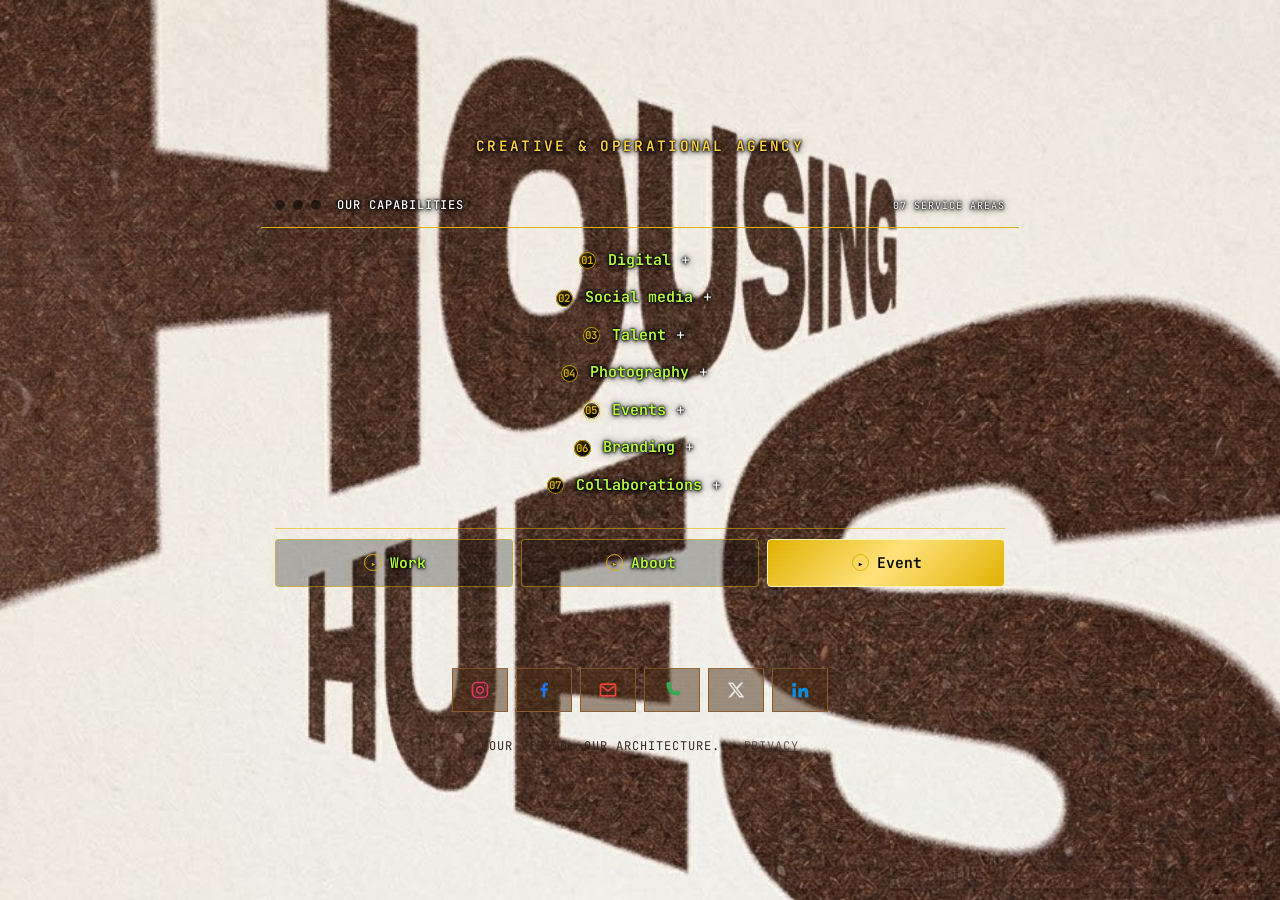
==== commit 9fc9c448: "POPIA: privacy page, consent tick on forms, Privacy links Co-Authored-By: Claude Sonnet 5.5 <noreply" ====
--- a/index.html
+++ b/index.html
@@ -235,7 +235,7 @@
   </div>
 </main>
 
-<div class="wrap"><footer><span>Your vision, our architecture.</span></footer></div>
+<div class="wrap"><footer><span>Your vision, our architecture.</span> <a href="privacy.html" style="margin-left:12px;color:inherit;opacity:.7">Privacy</a></footer></div>
 <script>
 (function(){
   var count=document.querySelector('.cnt'), total=document.querySelectorAll('.ln').length;
